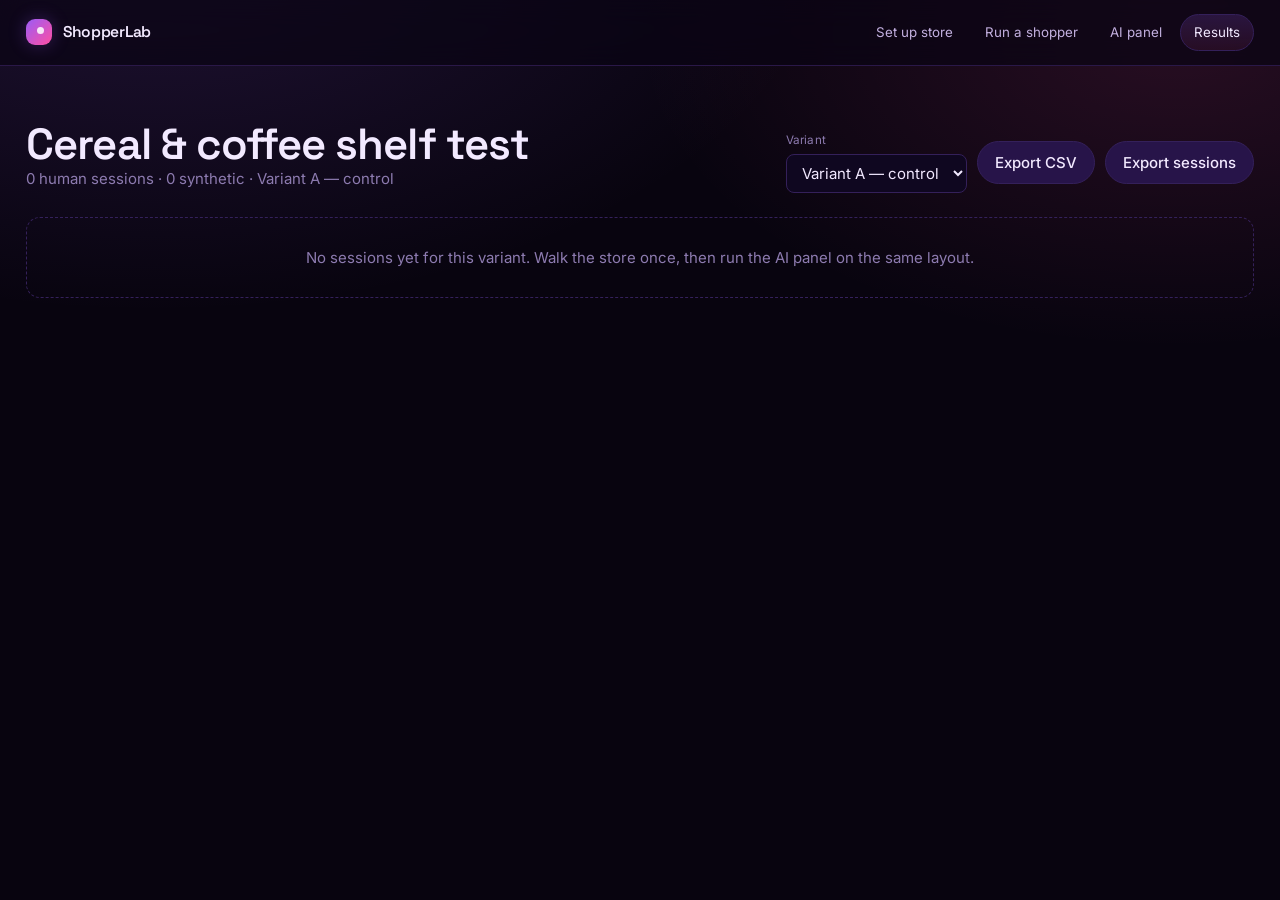
==== results.html @ 396b6319 "commit" ====
<!DOCTYPE html>
<html lang="en">
<head>
<meta charset="utf-8">
<meta name="viewport" content="width=device-width, initial-scale=1">
<title>ShopperLab — results</title>
<link rel="preconnect" href="https://fonts.googleapis.com">
<link rel="preconnect" href="https://fonts.gstatic.com" crossorigin>
<link href="https://fonts.googleapis.com/css2?family=Inter:wght@400;500;600&family=Space+Grotesk:wght@500;600;700&display=swap" rel="stylesheet">
<link rel="stylesheet" href="assets/css/theme.css">
<style>
  .fidelity {
    display: grid; grid-template-columns: 220px minmax(0,1fr); gap: 30px; align-items: center;
  }
  @media (max-width: 760px) { .fidelity { grid-template-columns: 1fr; } }
  .dial { position: relative; width: 210px; height: 210px; }
  .dial svg { transform: rotate(-90deg); }
  .dial .val {
    position: absolute; inset: 0; display: grid; place-content: center; text-align: center;
  }
  .dial .val b { font-family: var(--display); font-size: 3.1rem; line-height: 1; letter-spacing: -.04em; }
  .dial .val span { font-size: .78rem; color: var(--muted); }

  .comp { display: grid; grid-template-columns: minmax(0,1fr) 64px; gap: 12px; align-items: center; padding: 7px 0; }
  .comp .track { height: 8px; border-radius: 999px; background: var(--raise); overflow: hidden; }
  .comp .track > i { display: block; height: 100%; background: linear-gradient(90deg, var(--pink), var(--violet)); }
  .comp .lbl { font-size: .86rem; }
  .comp .det { font-size: .74rem; color: var(--muted); }
  .comp .num { text-align: right; font-variant-numeric: tabular-nums; font-size: .9rem; }

  .paired { display: grid; grid-template-columns: 190px minmax(0,1fr) 96px; gap: 12px; align-items: center; padding: 7px 0; border-bottom: 1px solid var(--line-soft); }
  .paired .name { font-size: .85rem; display: flex; align-items: center; gap: 8px; }
  .paired .name i { width: 10px; height: 10px; border-radius: 3px; display: inline-block; }
  .paired .bars { display: grid; gap: 4px; }
  .paired .delta { text-align: right; font-size: .8rem; font-variant-numeric: tabular-nums; }
  @media (max-width: 700px) { .paired { grid-template-columns: 120px minmax(0,1fr) 66px; } }

  .insight { border: 1px solid var(--line-soft); border-left-width: 3px; border-radius: var(--r-md); padding: 14px 16px; background: var(--panel-2); }
  .insight.win { border-left-color: var(--ok); }
  .insight.watch { border-left-color: var(--warn); }
  .insight.risk { border-left-color: var(--pink); }
  .insight.info { border-left-color: var(--violet); }
  .insight h3 { font-size: .98rem; margin-bottom: 5px; }
  .insight p { font-size: .87rem; color: var(--text-2); margin: 0 0 6px; }
  .legend { display: flex; gap: 16px; font-size: .8rem; color: var(--muted); }
  .legend i { width: 10px; height: 10px; border-radius: 3px; display: inline-block; margin-right: 6px; }
</style>
</head>
<body class="app">
<header class="topbar">
  <a class="brand" href="index.html"><span class="mark"></span> ShopperLab</a>
  <nav class="nav"></nav>
</header>

<main class="wrap wide">
  <section style="padding:26px 0 14px" class="spread">
    <div>
      <h1 id="expTitle">Results</h1>
      <p class="muted" id="subtitle"></p>
    </div>
    <div class="row">
      <label class="field" style="margin:0"><span>Variant</span><select id="variantSel"></select></label>
      <button id="exportCsv">Export CSV</button>
      <button id="exportJson">Export sessions</button>
    </div>
  </section>

  <div id="emptyState" class="empty" hidden>
    No sessions yet for this variant. Walk the store once, then run the AI panel on the same layout.
  </div>

  <div id="content">
    <section class="panel">
      <header><h2>Can the synthetic panel stand in for people?</h2>
        <p>One score, built from six independent agreements between the two panels.</p></header>
      <div class="fidelity">
        <div class="dial" id="dial"></div>
        <div>
          <h3 id="gradeLabel" style="margin-bottom:4px"></h3>
          <p class="muted tiny" id="gradeNote" style="margin-bottom:14px"></p>
          <div id="components"></div>
        </div>
      </div>
    </section>

    <div class="grid c4" id="headline" style="margin-top:18px"></div>

    <section class="panel">
      <header>
        <h2>Where attention went</h2>
        <p>Share of total shelf gaze per SKU.</p>
        <span class="legend" style="margin-left:auto"><span><i style="background:var(--pink)"></i>real</span><span><i style="background:var(--violet)"></i>synthetic</span></span>
      </header>
      <div id="attentionChart"></div>
    </section>

    <div class="grid c2">
      <section class="panel">
        <header><h2>What went in the basket</h2><p>Share of all units bought.</p></header>
        <div id="purchaseChart"></div>
      </section>
      <section class="panel">
        <header><h2>Where the time went</h2><p>Share of trip time by store zone.</p></header>
        <div id="zoneChart"></div>
      </section>
    </div>

    <div class="grid c2">
      <section class="panel">
        <header><h2>Paths walked</h2><p>Every recorded route, overlaid on the store.</p></header>
        <svg id="pathMap" viewBox="0 0 520 400" class="map" style="width:100%;border:1px solid var(--line-soft);border-radius:14px;background:var(--deep)"></svg>
      </section>
      <section class="panel">
        <header><h2>Retail media</h2><p>Gaze on each surface and what it did for the SKU it carries.</p></header>
        <div id="mediaTable"></div>
      </section>
    </div>

    <section class="panel">
      <header><h2>A/B read-out</h2><p>What the layout change did, and whether both panels agree it happened.</p></header>
      <div id="abBlock"></div>
    </section>

    <section class="panel">
      <header>
        <h2>What to do about it</h2>
        <p>Generated from the numbers above, ordered by urgency.</p>
        <button class="small" id="narrateBtn" style="margin-left:auto">Write the summary with the model</button>
      </header>
      <div id="narrative"></div>
      <div class="stack" id="insights" style="margin-top:14px"></div>
    </section>

    <section class="panel">
      <header><h2>Against a physical test</h2><p>Same read, same store, different instrument.</p></header>
      <div class="grid c4" id="economics"></div>
      <p class="tiny muted" style="margin-top:12px">Physical benchmark assumes a $100k, ten-week controlled store
        study. Digital cost counts setup time at $90/hour plus $12 per recruited human session and hosted
        inference for the synthetic panel. Change the assumptions in metrics.js to match your own rate card.</p>
    </section>
  </div>
</main>

<script type="module" src="assets/js/analytics/dashboard.js"></script>
</body>
</html>
---- assets/css/theme.css ----
/* ShopperLab — visual system
   Two colours carry meaning throughout the product:
   pink  = real shoppers (human)
   violet = synthetic shoppers (AI personas)
   Anything that blends the two is an agreement / fidelity signal. */

:root {
  --void: #08040f;
  --deep: #0f0720;
  --panel: #170c2b;
  --panel-2: #1e1039;
  --raise: #271449;
  --line: #34205a;
  --line-soft: #2a1848;

  --violet: #9b5cf6;
  --violet-dim: #6d3fbd;
  --violet-glow: rgba(155, 92, 246, .28);
  --pink: #ff4fa3;
  --pink-dim: #c33a7d;
  --pink-glow: rgba(255, 79, 163, .26);
  --blend: #d055cd;

  --text: #f2e9ff;
  --text-2: #c3b0e0;
  --muted: #8d7bb0;
  --warn: #ffb35c;
  --ok: #56e0b0;

  --r-sm: 8px;
  --r-md: 14px;
  --r-lg: 22px;

  --shadow-lift: 0 18px 48px -22px rgba(0, 0, 0, .95);
  --ring: 0 0 0 1px var(--line);

  --sans: "Inter", ui-sans-serif, system-ui, -apple-system, "Segoe UI", sans-serif;
  --display: "Space Grotesk", var(--sans);
}

* { box-sizing: border-box; }

html, body {
  margin: 0;
  padding: 0;
  background: var(--void);
  color: var(--text);
  font-family: var(--sans);
  font-size: 15px;
  line-height: 1.55;
  -webkit-font-smoothing: antialiased;
}

body.app {
  background:
    radial-gradient(1100px 620px at 12% -8%, rgba(155, 92, 246, .17), transparent 62%),
    radial-gradient(900px 520px at 92% 4%, rgba(255, 79, 163, .13), transparent 60%),
    var(--void);
  min-height: 100vh;
}

h1, h2, h3, h4 { font-family: var(--display); font-weight: 600; letter-spacing: -.02em; margin: 0; }
h1 { font-size: clamp(1.9rem, 3.4vw, 2.9rem); line-height: 1.05; }
h2 { font-size: 1.32rem; }
h3 { font-size: 1.02rem; }
p { margin: 0 0 .8em; max-width: 72ch; }
a { color: var(--pink); text-decoration: none; }
a:hover { text-decoration: underline; }

::selection { background: var(--pink); color: #12051d; }

:focus-visible {
  outline: 2px solid var(--pink);
  outline-offset: 2px;
  border-radius: 4px;
}

/* ---------- shell ---------- */

.topbar {
  display: flex;
  align-items: center;
  gap: 22px;
  padding: 14px 26px;
  border-bottom: 1px solid var(--line-soft);
  background: rgba(10, 5, 20, .72);
  backdrop-filter: blur(14px);
  position: sticky;
  top: 0;
  z-index: 40;
}

.brand {
  display: flex;
  align-items: center;
  gap: 11px;
  font-family: var(--display);
  font-weight: 600;
  font-size: 1.04rem;
  letter-spacing: -.02em;
  color: var(--text);
}
.brand .mark {
  width: 26px; height: 26px;
  border-radius: 9px;
  background: linear-gradient(135deg, var(--violet), var(--pink));
  box-shadow: 0 0 18px var(--violet-glow);
  position: relative;
}
.brand .mark::after {
  content: "";
  position: absolute; inset: 8px 8px auto auto;
  width: 7px; height: 7px; border-radius: 50%;
  background: #fff; opacity: .85;
}

.nav { display: flex; gap: 4px; margin-left: auto; flex-wrap: wrap; }
.nav a {
  color: var(--text-2);
  padding: 7px 13px;
  border-radius: 999px;
  font-size: .89rem;
  border: 1px solid transparent;
}
.nav a:hover { color: var(--text); background: var(--panel); text-decoration: none; }
.nav a[aria-current="page"] {
  color: var(--text);
  border-color: var(--line);
  background: linear-gradient(180deg, rgba(155, 92, 246, .18), rgba(255, 79, 163, .09));
}

.wrap { max-width: 1240px; margin: 0 auto; padding: 30px 26px 90px; }
.wrap.wide { max-width: 1500px; }

/* ---------- panels ---------- */

.panel {
  background: linear-gradient(180deg, var(--panel), var(--deep));
  border: 1px solid var(--line-soft);
  border-radius: var(--r-lg);
  padding: 22px;
  box-shadow: var(--shadow-lift);
}
.panel + .panel { margin-top: 18px; }
.panel > header {
  display: flex;
  align-items: baseline;
  gap: 12px;
  margin-bottom: 14px;
  flex-wrap: wrap;
}
.panel > header p { color: var(--muted); font-size: .88rem; margin: 0; }

.grid { display: grid; gap: 18px; }
.grid.c2 { grid-template-columns: repeat(2, minmax(0, 1fr)); }
.grid.c3 { grid-template-columns: repeat(3, minmax(0, 1fr)); }
.grid.c4 { grid-template-columns: repeat(4, minmax(0, 1fr)); }
.grid.split { grid-template-columns: minmax(0, 1.55fr) minmax(0, 1fr); align-items: start; }

@media (max-width: 1040px) {
  .grid.c3, .grid.c4, .grid.split { grid-template-columns: repeat(2, minmax(0, 1fr)); }
}
@media (max-width: 700px) {
  .grid.c2, .grid.c3, .grid.c4, .grid.split { grid-template-columns: minmax(0, 1fr); }
  .wrap { padding: 20px 16px 70px; }
}

/* ---------- controls ---------- */

button, .btn {
  font: inherit;
  font-weight: 500;
  color: var(--text);
  background: var(--raise);
  border: 1px solid var(--line);
  border-radius: 999px;
  padding: 9px 17px;
  cursor: pointer;
  transition: background .16s ease, border-color .16s ease, transform .1s ease;
}
button:hover, .btn:hover { background: #31195a; border-color: var(--violet-dim); text-decoration: none; }
button:active { transform: translateY(1px); }
button[disabled] { opacity: .45; cursor: not-allowed; }

.btn-primary, button.primary {
  background: linear-gradient(120deg, var(--violet), var(--pink));
  border-color: transparent;
  color: #14061f;
  font-weight: 640;
  box-shadow: 0 12px 30px -14px var(--pink-glow);
}
.btn-primary:hover, button.primary:hover {
  background: linear-gradient(120deg, #a96eff, #ff6bb2);
  border-color: transparent;
}
button.ghost { background: transparent; }
button.small { padding: 5px 11px; font-size: .82rem; }
button.danger { border-color: #6c2242; color: #ffa8c8; }

input[type="text"], input[type="number"], input[type="password"], select, textarea {
  font: inherit;
  color: var(--text);
  background: var(--deep);
  border: 1px solid var(--line);
  border-radius: var(--r-sm);
  padding: 8px 11px;
  width: 100%;
}
input:focus, select:focus, textarea:focus { border-color: var(--violet); outline: none; }
textarea { resize: vertical; min-height: 72px; }

label.field { display: block; margin-bottom: 12px; }
label.field > span {
  display: block;
  font-size: .78rem;
  color: var(--muted);
  margin-bottom: 5px;
  letter-spacing: .01em;
}

input[type="range"] { width: 100%; accent-color: var(--pink); }

.switch { display: inline-flex; align-items: center; gap: 9px; cursor: pointer; user-select: none; }
.switch input { appearance: none; width: 38px; height: 21px; border-radius: 999px; background: var(--raise); border: 1px solid var(--line); position: relative; cursor: pointer; transition: background .18s; margin: 0; }
.switch input::after { content: ""; position: absolute; top: 2px; left: 2px; width: 15px; height: 15px; border-radius: 50%; background: var(--muted); transition: transform .18s, background .18s; }
.switch input:checked { background: linear-gradient(120deg, var(--violet), var(--pink)); border-color: transparent; }
.switch input:checked::after { transform: translateX(17px); background: #fff; }

/* ---------- data bits ---------- */

.chip {
  display: inline-flex;
  align-items: center;
  gap: 6px;
  font-size: .76rem;
  padding: 3px 10px;
  border-radius: 999px;
  border: 1px solid var(--line);
  background: var(--panel-2);
  color: var(--text-2);
}
.chip.real { border-color: var(--pink-dim); color: #ffc0dd; background: rgba(255, 79, 163, .1); }
.chip.synth { border-color: var(--violet-dim); color: #d9c4ff; background: rgba(155, 92, 246, .12); }
.chip.promo { border-color: var(--warn); color: var(--warn); background: rgba(255, 179, 92, .08); }

.stat { padding: 16px 18px; border: 1px solid var(--line-soft); border-radius: var(--r-md); background: var(--panel-2); }
.stat .k { font-family: var(--display); font-size: 1.9rem; line-height: 1; letter-spacing: -.03em; }
.stat .l { color: var(--muted); font-size: .81rem; margin-top: 7px; }
.stat.accent-real .k { color: var(--pink); }
.stat.accent-synth .k { color: var(--violet); }

table { width: 100%; border-collapse: collapse; font-size: .89rem; }
th, td { text-align: left; padding: 9px 10px; border-bottom: 1px solid var(--line-soft); }
th { color: var(--muted); font-weight: 500; font-size: .79rem; }
tbody tr:hover { background: rgba(155, 92, 246, .06); }
td.num, th.num { text-align: right; font-variant-numeric: tabular-nums; }

.bar { height: 7px; border-radius: 999px; background: var(--raise); overflow: hidden; }
.bar > i { display: block; height: 100%; border-radius: 999px; }
.bar.real > i { background: linear-gradient(90deg, var(--pink-dim), var(--pink)); }
.bar.synth > i { background: linear-gradient(90deg, var(--violet-dim), var(--violet)); }

.muted { color: var(--muted); }
.tiny { font-size: .79rem; }
.stack { display: flex; flex-direction: column; gap: 10px; }
.row { display: flex; gap: 10px; align-items: center; flex-wrap: wrap; }
.spread { display: flex; justify-content: space-between; align-items: center; gap: 12px; }
.divider { height: 1px; background: var(--line-soft); margin: 16px 0; border: 0; }

.notice {
  border: 1px solid var(--line);
  border-left: 3px solid var(--pink);
  background: rgba(255, 79, 163, .07);
  padding: 12px 15px;
  border-radius: var(--r-sm);
  font-size: .88rem;
}
.notice.info { border-left-color: var(--violet); background: rgba(155, 92, 246, .08); }

.empty {
  border: 1px dashed var(--line);
  border-radius: var(--r-md);
  padding: 28px;
  text-align: center;
  color: var(--muted);
}

@media (prefers-reduced-motion: reduce) {
  * { animation-duration: .001ms !important; transition-duration: .001ms !important; }
}
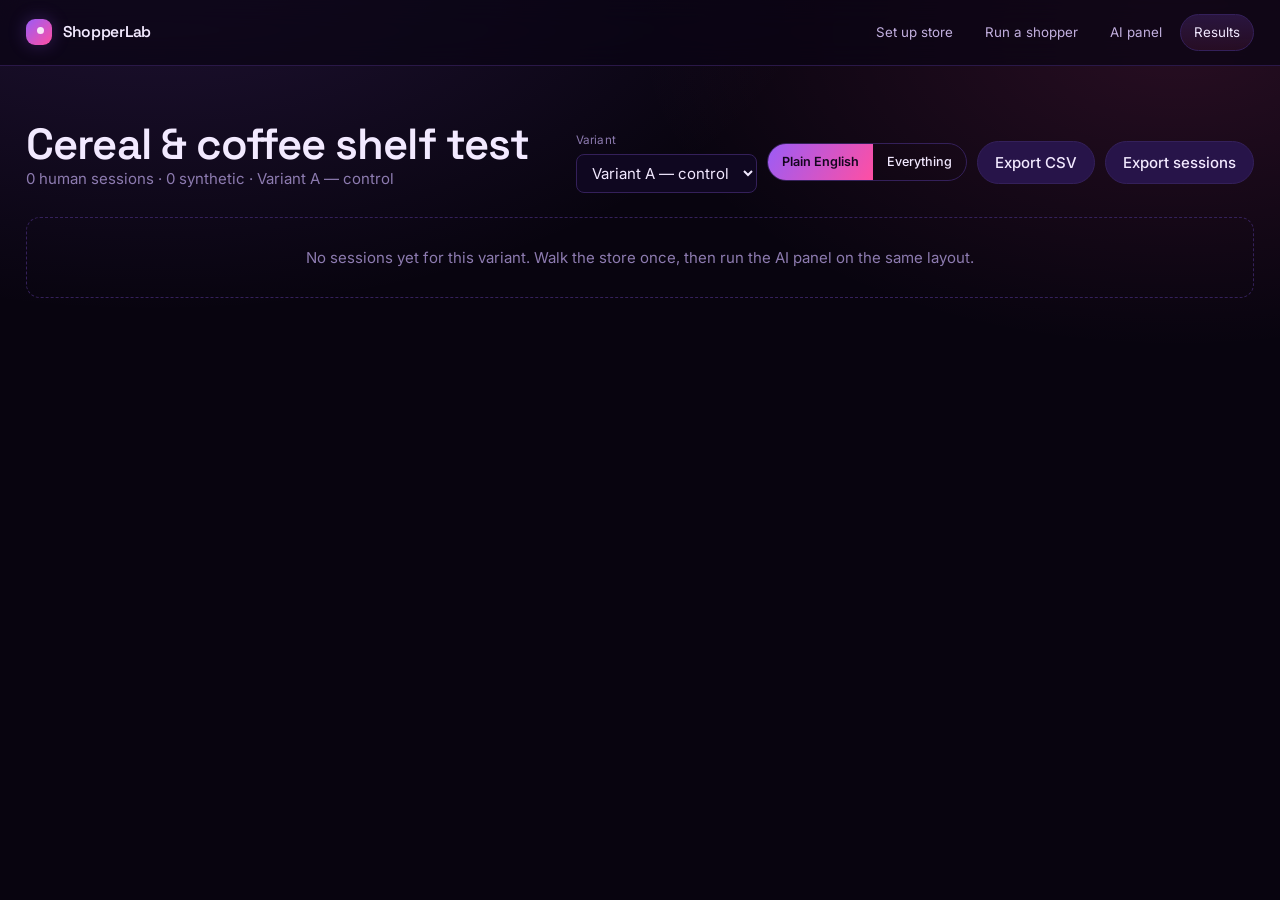
==== commit 3de96c3a: "commit" ====
--- a/results.html
+++ b/results.html
@@ -43,10 +43,20 @@
   .insight h3 { font-size: .98rem; margin-bottom: 5px; }
   .insight p { font-size: .87rem; color: var(--text-2); margin: 0 0 6px; }
   .legend { display: flex; gap: 16px; font-size: .8rem; color: var(--muted); }
+  .seg { display: inline-flex; border: 1px solid var(--line); border-radius: 999px; overflow: hidden; }
+  .seg button { border: 0; border-radius: 0; background: transparent; padding: 8px 14px; font-size: .84rem; }
+  .seg button.on { background: linear-gradient(120deg, var(--violet), var(--pink)); color: #14061f; font-weight: 600; }
+  body.simple .advanced { display: none; }
+  body.simple .comp .det { display: none; }
+  .verdict-panel { border-color: var(--line); background: linear-gradient(150deg, rgba(255,79,163,.12), rgba(155,92,246,.10)), var(--panel); }
+  .verdict-line { font-size: 1.02rem; line-height: 1.6; color: var(--text); margin-bottom: 10px; }
+  .verdict-line:last-child { margin-bottom: 0; }
+  .verdict-line b { color: var(--pink); font-weight: 600; }
+  .comp .plain { font-size: .78rem; color: var(--text-2); }
   .legend i { width: 10px; height: 10px; border-radius: 3px; display: inline-block; margin-right: 6px; }
 </style>
 </head>
-<body class="app">
+<body class="app simple">
 <header class="topbar">
   <a class="brand" href="index.html"><span class="mark"></span> ShopperLab</a>
   <nav class="nav"></nav>
@@ -60,6 +70,10 @@
     </div>
     <div class="row">
       <label class="field" style="margin:0"><span>Variant</span><select id="variantSel"></select></label>
+      <div class="seg" id="detailToggle">
+        <button data-mode="simple" class="on">Plain English</button>
+        <button data-mode="full">Everything</button>
+      </div>
       <button id="exportCsv">Export CSV</button>
       <button id="exportJson">Export sessions</button>
     </div>
@@ -70,8 +84,13 @@
   </div>
 
   <div id="content">
+    <section class="panel verdict-panel">
+      <header><h2>The short version</h2><p>Everything below in three sentences.</p></header>
+      <div id="verdict"></div>
+    </section>
+
     <section class="panel">
-      <header><h2>Can the synthetic panel stand in for people?</h2>
+      <header><h2>Can the AI shoppers stand in for people?</h2>
         <p>One score, built from six independent agreements between the two panels.</p></header>
       <div class="fidelity">
         <div class="dial" id="dial"></div>
@@ -87,8 +106,8 @@
 
     <section class="panel">
       <header>
-        <h2>Where attention went</h2>
-        <p>Share of total shelf gaze per SKU.</p>
+        <h2>What shoppers looked at</h2>
+        <p>Longer bar means more time spent looking at that product. Pink is real people, purple is the AI panel — if the two bars are about the same length, the AI got that product right.</p>
         <span class="legend" style="margin-left:auto"><span><i style="background:var(--pink)"></i>real</span><span><i style="background:var(--violet)"></i>synthetic</span></span>
       </header>
       <div id="attentionChart"></div>
@@ -96,42 +115,42 @@
 
     <div class="grid c2">
       <section class="panel">
-        <header><h2>What went in the basket</h2><p>Share of all units bought.</p></header>
+        <header><h2>What shoppers bought</h2><p>Share of everything bought. Same idea: matching bar lengths mean the AI predicted that product's sales correctly.</p></header>
         <div id="purchaseChart"></div>
       </section>
       <section class="panel">
-        <header><h2>Where the time went</h2><p>Share of trip time by store zone.</p></header>
+        <header><h2>Where they spent their time</h2><p>Which parts of the store held people, and whether the AI wandered the same way.</p></header>
         <div id="zoneChart"></div>
       </section>
     </div>
 
     <div class="grid c2">
-      <section class="panel">
+      <section class="panel advanced">
         <header><h2>Paths walked</h2><p>Every recorded route, overlaid on the store.</p></header>
         <svg id="pathMap" viewBox="0 0 520 400" class="map" style="width:100%;border:1px solid var(--line-soft);border-radius:14px;background:var(--deep)"></svg>
       </section>
       <section class="panel">
-        <header><h2>Retail media</h2><p>Gaze on each surface and what it did for the SKU it carries.</p></header>
+        <header><h2>Did the banners work?</h2><p>How long eyes rested on each banner, and how many of the people who looked at its product ended up buying it.</p></header>
         <div id="mediaTable"></div>
       </section>
     </div>
 
     <section class="panel">
-      <header><h2>A/B read-out</h2><p>What the layout change did, and whether both panels agree it happened.</p></header>
+      <header><h2>Variant A versus variant B</h2><p>What changing the layout did to each product, and whether the AI panel saw the same change the humans did.</p></header>
       <div id="abBlock"></div>
     </section>
 
     <section class="panel">
       <header>
         <h2>What to do about it</h2>
-        <p>Generated from the numbers above, ordered by urgency.</p>
+        <p>Written from the numbers above. Red first, then amber, then what is working.</p>
         <button class="small" id="narrateBtn" style="margin-left:auto">Write the summary with the model</button>
       </header>
       <div id="narrative"></div>
       <div class="stack" id="insights" style="margin-top:14px"></div>
     </section>
 
-    <section class="panel">
+    <section class="panel advanced">
       <header><h2>Against a physical test</h2><p>Same read, same store, different instrument.</p></header>
       <div class="grid c4" id="economics"></div>
       <p class="tiny muted" style="margin-top:12px">Physical benchmark assumes a $100k, ten-week controlled store
